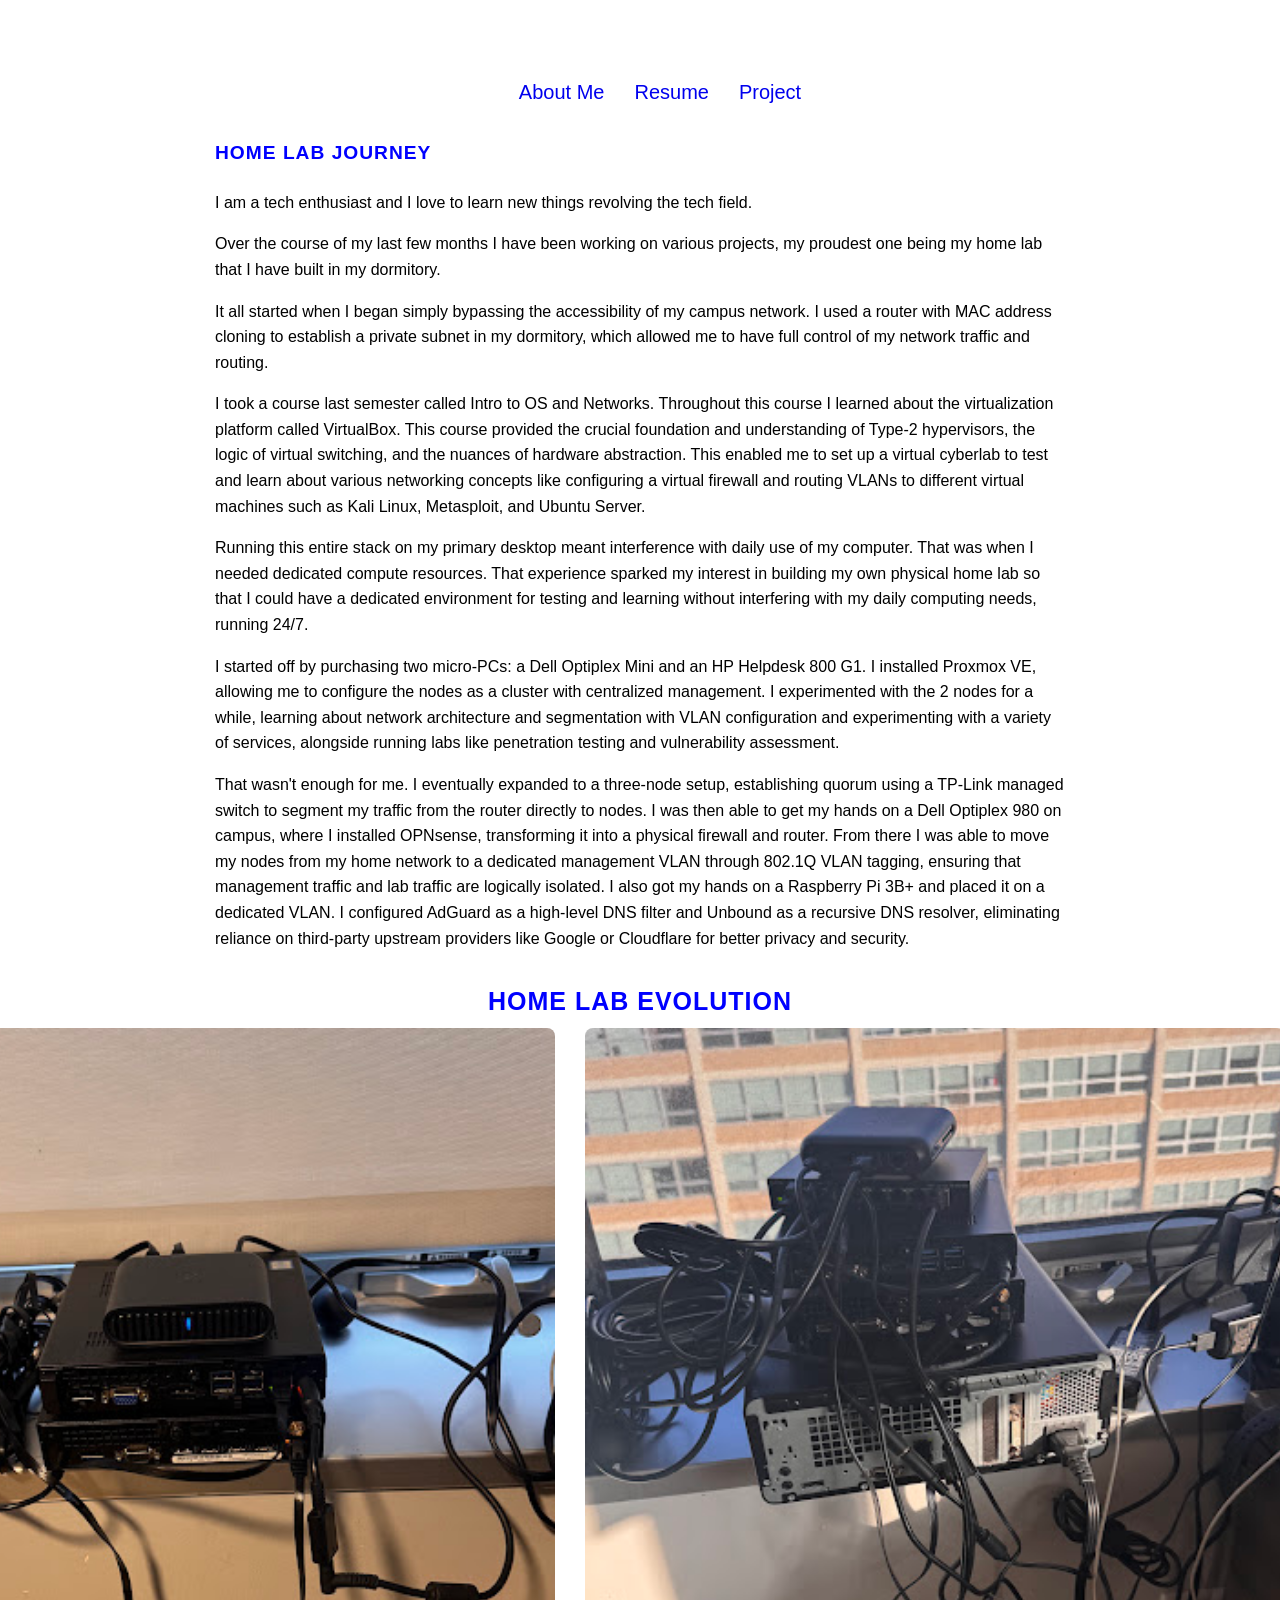
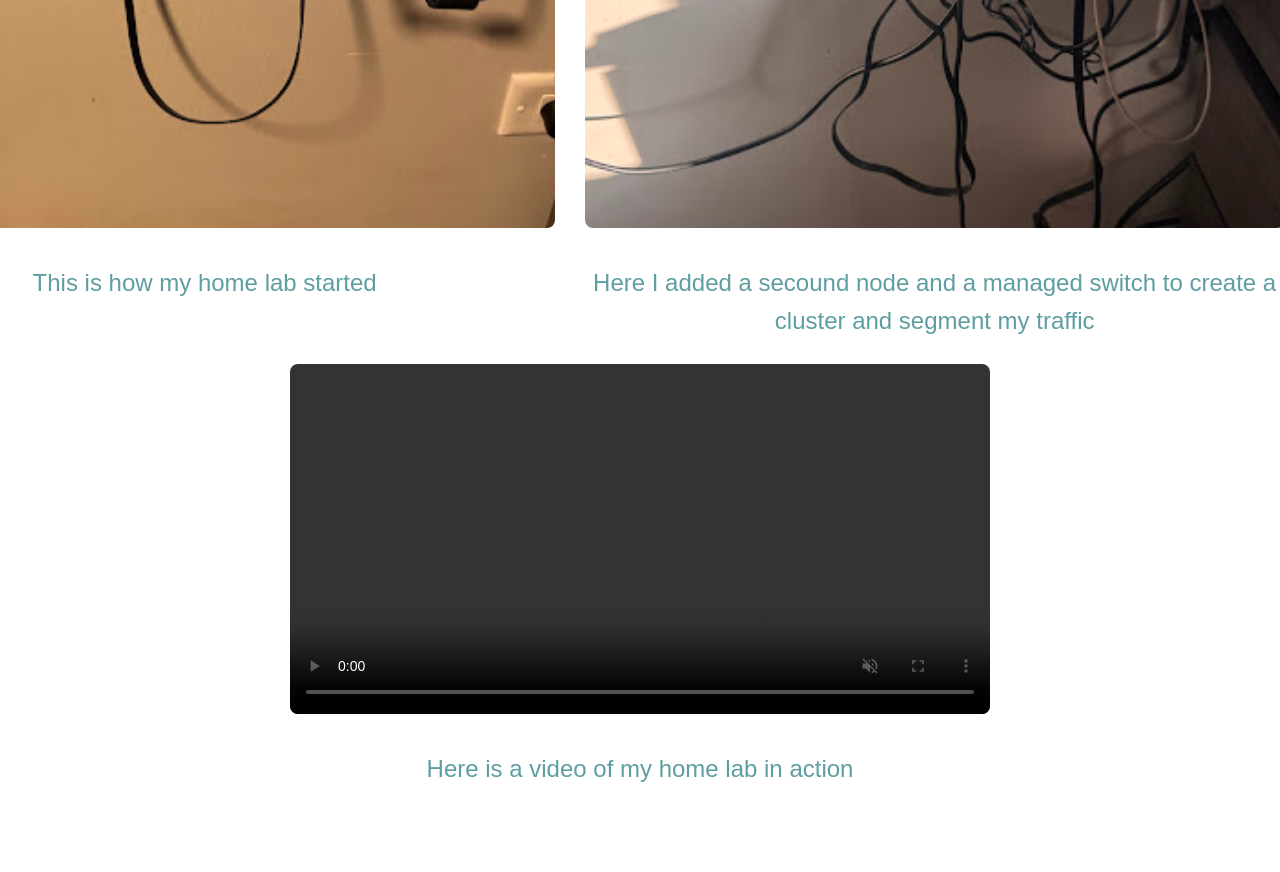
==== project.html @ dc88bd9b "centered vid and changed font color and size" ====
<!DOCTYPE html>
<html lang="en">
<head>
  <meta charset="utf-8">
  <title>Project</title>
  <link rel="stylesheet" href="css/styles.css">
</head>
<body>
<header>
    <nav>
      <ul class="nav-menu">
        <li><a href="index.html">About Me</a></li>
        <li><a href="resume.html">Resume</a></li>
        <li><a href="project.html">Project</a></li>
      </ul>
    </nav>
</header>
<section id="home-lab">
<h2>Home Lab Journey</h2>
  <p>I am a tech enthusiast and I love to learn new things revolving the tech field.</p>
  <p>Over the course of my last few months I have been working on various projects, my proudest one being my home lab that I have built in my dormitory.</p>
  <p>It all started when I began simply bypassing the accessibility of my campus network. I used a router with MAC address cloning to establish a private subnet in my dormitory, which allowed me to have full control of my network traffic and routing.</p>
  <p>I took a course last semester called Intro to OS and Networks. Throughout this course I learned about the virtualization platform called VirtualBox. This course provided the crucial foundation and understanding of Type-2 hypervisors, the logic of virtual switching, and the nuances of hardware abstraction. This enabled me to set up a virtual cyberlab to test and learn about various networking concepts like configuring a virtual firewall and routing VLANs to different virtual machines such as Kali Linux, Metasploit, and Ubuntu Server.</p>
  <p>Running this entire stack on my primary desktop meant interference with daily use of my computer. That was when I needed dedicated compute resources. That experience sparked my interest in building my own physical home lab so that I could have a dedicated environment for testing and learning without interfering with my daily computing needs, running 24/7.</p>
  <p>I started off by purchasing two micro-PCs: a Dell Optiplex Mini and an HP Helpdesk 800 G1. I installed Proxmox VE, allowing me to configure the nodes as a cluster with centralized management. I experimented with the 2 nodes for a while, learning about network architecture and segmentation with VLAN configuration and experimenting with a variety of services, alongside running labs like penetration testing and vulnerability assessment.</p>
  <p>That wasn't enough for me. I eventually expanded to a three-node setup, establishing quorum using a TP-Link managed switch to segment my traffic from the router directly to nodes. I was then able to get my hands on a Dell Optiplex 980 on campus, where I installed OPNsense, transforming it into a physical firewall and router. From there I was able to move my nodes from my home network to a dedicated management VLAN through 802.1Q VLAN tagging, ensuring that management traffic and lab traffic are logically isolated. I also got my hands on a Raspberry Pi 3B+ and placed it on a dedicated VLAN. I configured AdGuard as a high-level DNS filter and Unbound as a recursive DNS resolver, eliminating reliance on third-party upstream providers like Google or Cloudflare for better privacy and security.</p>
 <section><h2 class="caption">Home Lab Evolution</h2>
  <div class="image-row">
    <div class="image-box">
      <img src="media/started.jpg" alt="This is how my home lab started with just my router and two micro-PCs">
      <p>This is how my home lab started</p>
    </div>
    <div class="image-box">
      <img src="media/second.jpg" alt="This is how my home lab evolved with the addition of a managed switch">
      <p>Here I added a secound node and a managed switch to create a cluster and segment my traffic</p>
    </div>
    <div class="image-box">
      <img src="media/recent.jpg" alt="This is how my home lab looks like now with the addition of a physical firewall and a Raspberry Pi">
      <p>This is my current home lab setup</p>
    </div>
    </div>
    </section>
  <section>
    <div class="video-box">
    <video controls autoplay muted width="600"><source src="media/lab.mp4" type="video/mp4"></video>
    <p>Here is a video of my home lab in action</p>
    </div>
</section>
</body>
</html>
---- css/styles.css ----
body {
    font-family: 'Segoe UI', Tahoma, Geneva, Verdana, sans-serif;
    line-height: 1.6;
    color: black;
    max-width: 850px;
    margin: 40px auto;
    padding: 20px;
    background-color: white;
}

h1 {
  color:black;
  font-size: 50px;
  text-align: center;
}

.flag {
  display: block;
  margin: 0 auto;
  width: 600px;
  height: 600px;
  background-color: red;
  position: middle;
}

h2 {
  margin-bottom: 2px;
  color: blue;
  padding-bottom: 5px;
  margin-top: 30px;
  text-transform: uppercase;
  font-size: 1.2em;
  letter-spacing: 1px;
}

.nav-menu {
  list-style: none;
  display: flex;
  justify-content: center;
}
.nav-menu li {
  margin: 0 15px;
}
.nav-menu a {
  text-decoration: none;
  font-size: 20px;
}
.nav-menu a:hover {
  color: pink;
}

.caption {
  text-align: center;
  color:blue;
  font-size: 25px;
}
.image-row{
  display: flex;
  justify-content: center;
  gap: 30px;
  font-size: 24px;
  color:cadetblue
}
.image-box {
  text-align: center;
}
.image-box img {
  width: 670px;
  height: 800px;
  object-fit: cover;
}
.image-box img{
    width: 700px;
    border-radius:8px;
}

.video-box {
  text-align: center;
  font-size: 24px;
  color: cadetblue;
}
.video-box video {
  width: 100%;
  max-width: 700px;
  border-radius:8px;
}
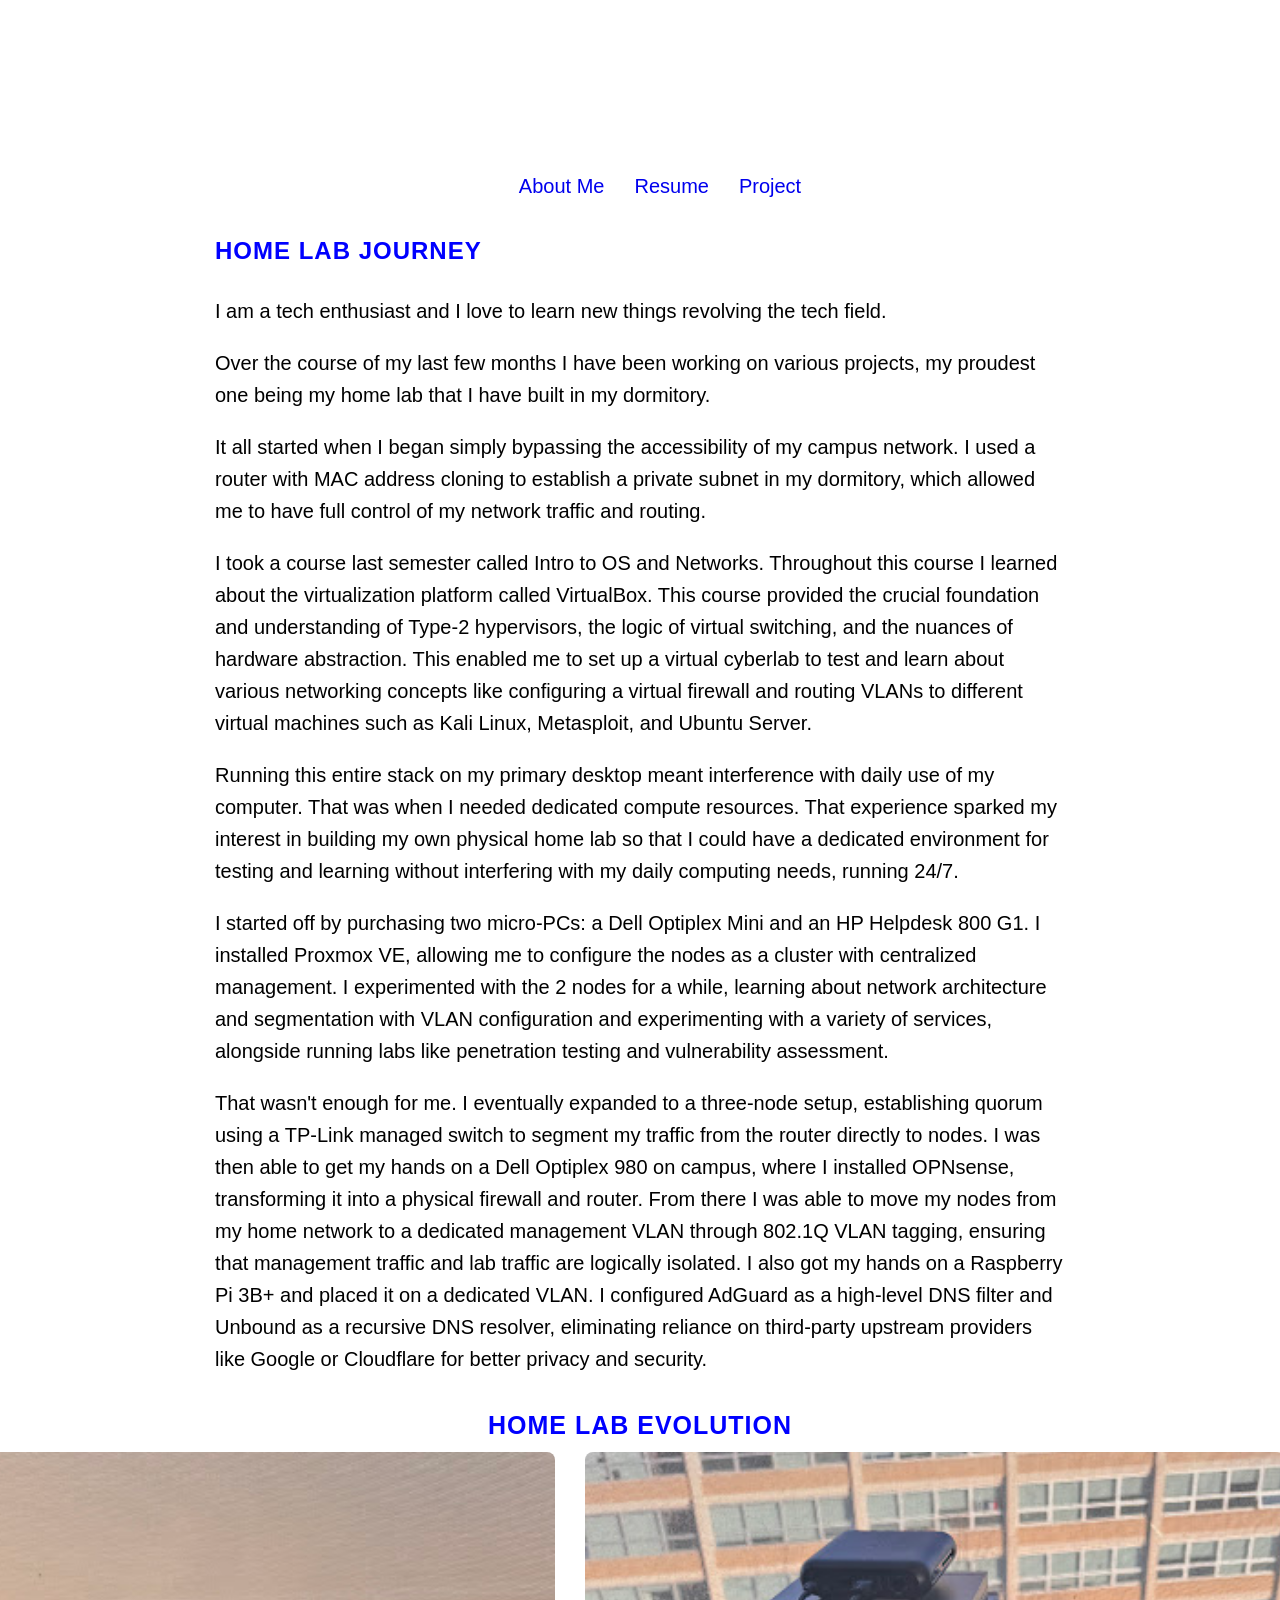
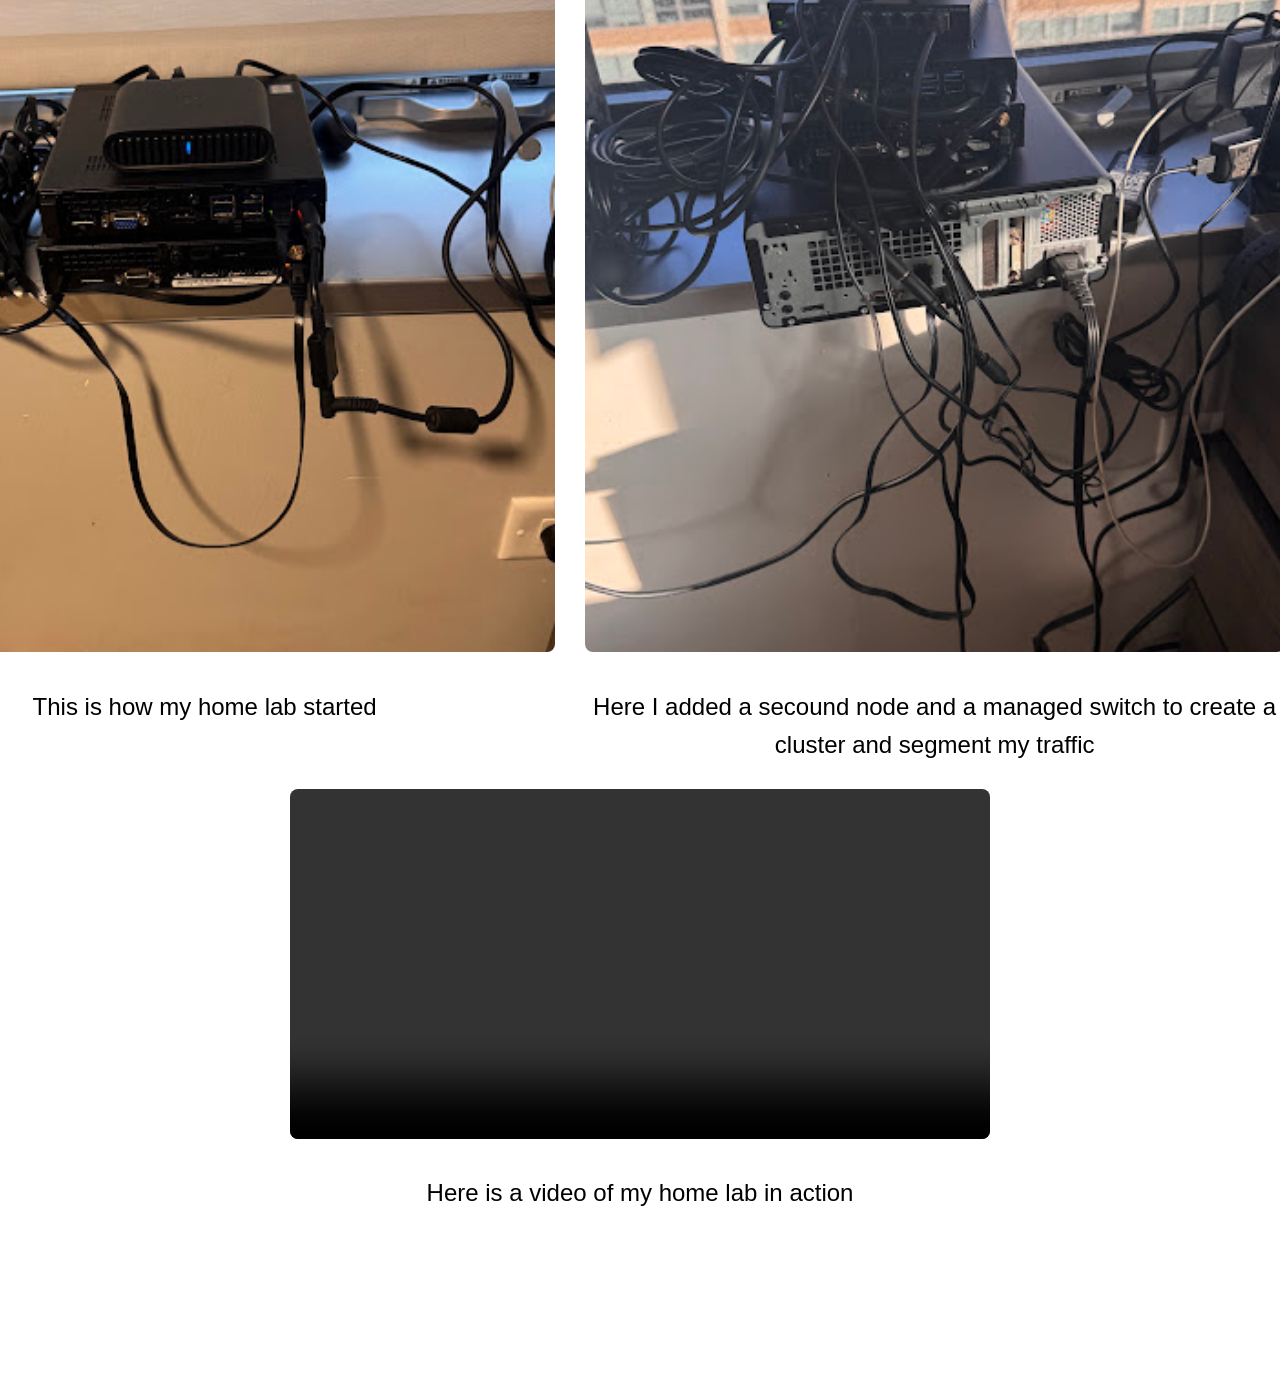
==== commit 9d6efe7d: "adjusted color" ====
--- a/project.html
+++ b/project.html
@@ -15,7 +15,8 @@
       </ul>
     </nav>
 </header>
-<section id="home-lab">
+<section class="home">
+  <div class="home-content">
 <h2>Home Lab Journey</h2>
   <p>I am a tech enthusiast and I love to learn new things revolving the tech field.</p>
   <p>Over the course of my last few months I have been working on various projects, my proudest one being my home lab that I have built in my dormitory.</p>
@@ -24,6 +25,7 @@
   <p>Running this entire stack on my primary desktop meant interference with daily use of my computer. That was when I needed dedicated compute resources. That experience sparked my interest in building my own physical home lab so that I could have a dedicated environment for testing and learning without interfering with my daily computing needs, running 24/7.</p>
   <p>I started off by purchasing two micro-PCs: a Dell Optiplex Mini and an HP Helpdesk 800 G1. I installed Proxmox VE, allowing me to configure the nodes as a cluster with centralized management. I experimented with the 2 nodes for a while, learning about network architecture and segmentation with VLAN configuration and experimenting with a variety of services, alongside running labs like penetration testing and vulnerability assessment.</p>
   <p>That wasn't enough for me. I eventually expanded to a three-node setup, establishing quorum using a TP-Link managed switch to segment my traffic from the router directly to nodes. I was then able to get my hands on a Dell Optiplex 980 on campus, where I installed OPNsense, transforming it into a physical firewall and router. From there I was able to move my nodes from my home network to a dedicated management VLAN through 802.1Q VLAN tagging, ensuring that management traffic and lab traffic are logically isolated. I also got my hands on a Raspberry Pi 3B+ and placed it on a dedicated VLAN. I configured AdGuard as a high-level DNS filter and Unbound as a recursive DNS resolver, eliminating reliance on third-party upstream providers like Google or Cloudflare for better privacy and security.</p>
+  </section>
  <section><h2 class="caption">Home Lab Evolution</h2>
   <div class="image-row">
     <div class="image-box">
--- a/css/styles.css
+++ b/css/styles.css
@@ -4,9 +4,10 @@
     line-height: 1.6;
     color: black;
     max-width: 850px;
-    margin: 40px auto;
-    padding: 20px;
+    margin: 100px auto;
+    padding: 50px;
     background-color: white;
+    font-size : 20px;
 }
 
 h1 {
@@ -55,12 +56,14 @@
   color:blue;
   font-size: 25px;
 }
+
+
 .image-row{
   display: flex;
   justify-content: center;
   gap: 30px;
   font-size: 24px;
-  color:cadetblue
+  color:black
 }
 .image-box {
   text-align: center;
@@ -78,7 +81,7 @@
 .video-box {
   text-align: center;
   font-size: 24px;
-  color: cadetblue;
+  color: black;
 }
 .video-box video {
   width: 100%;
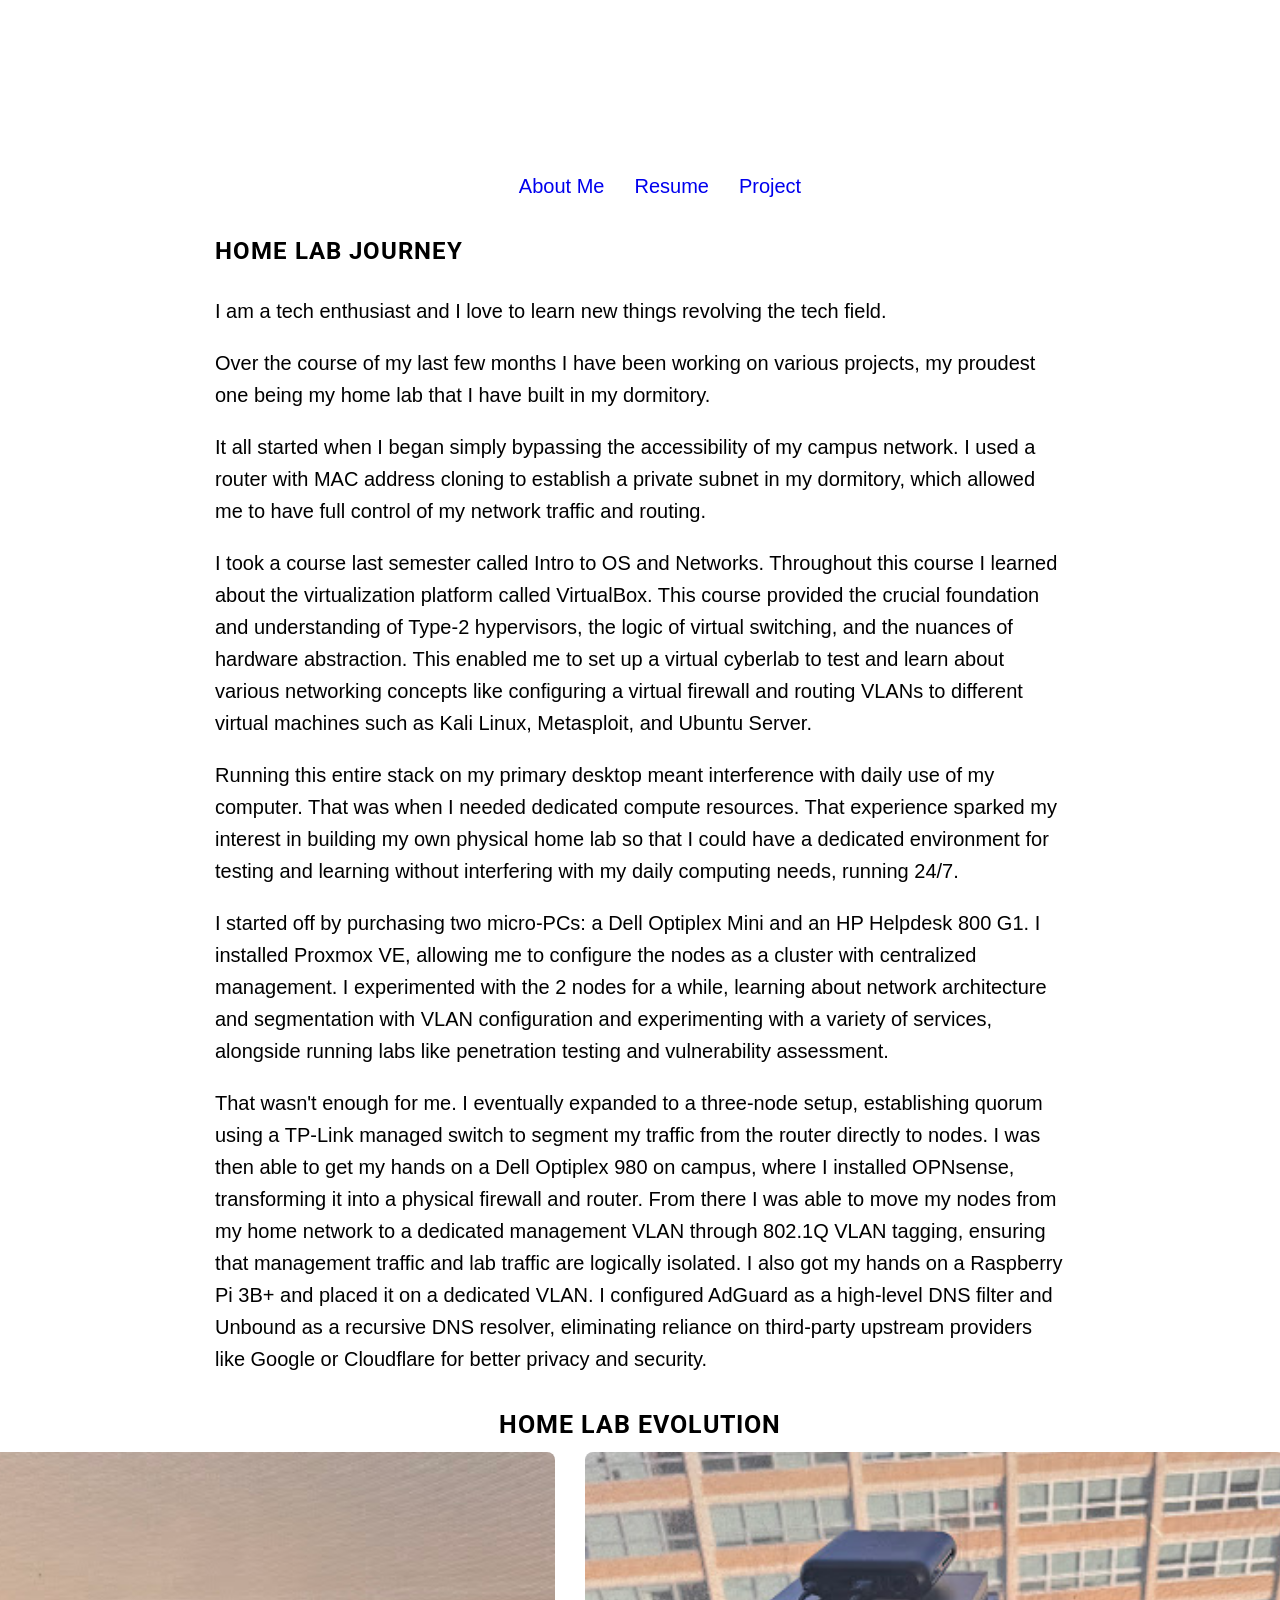
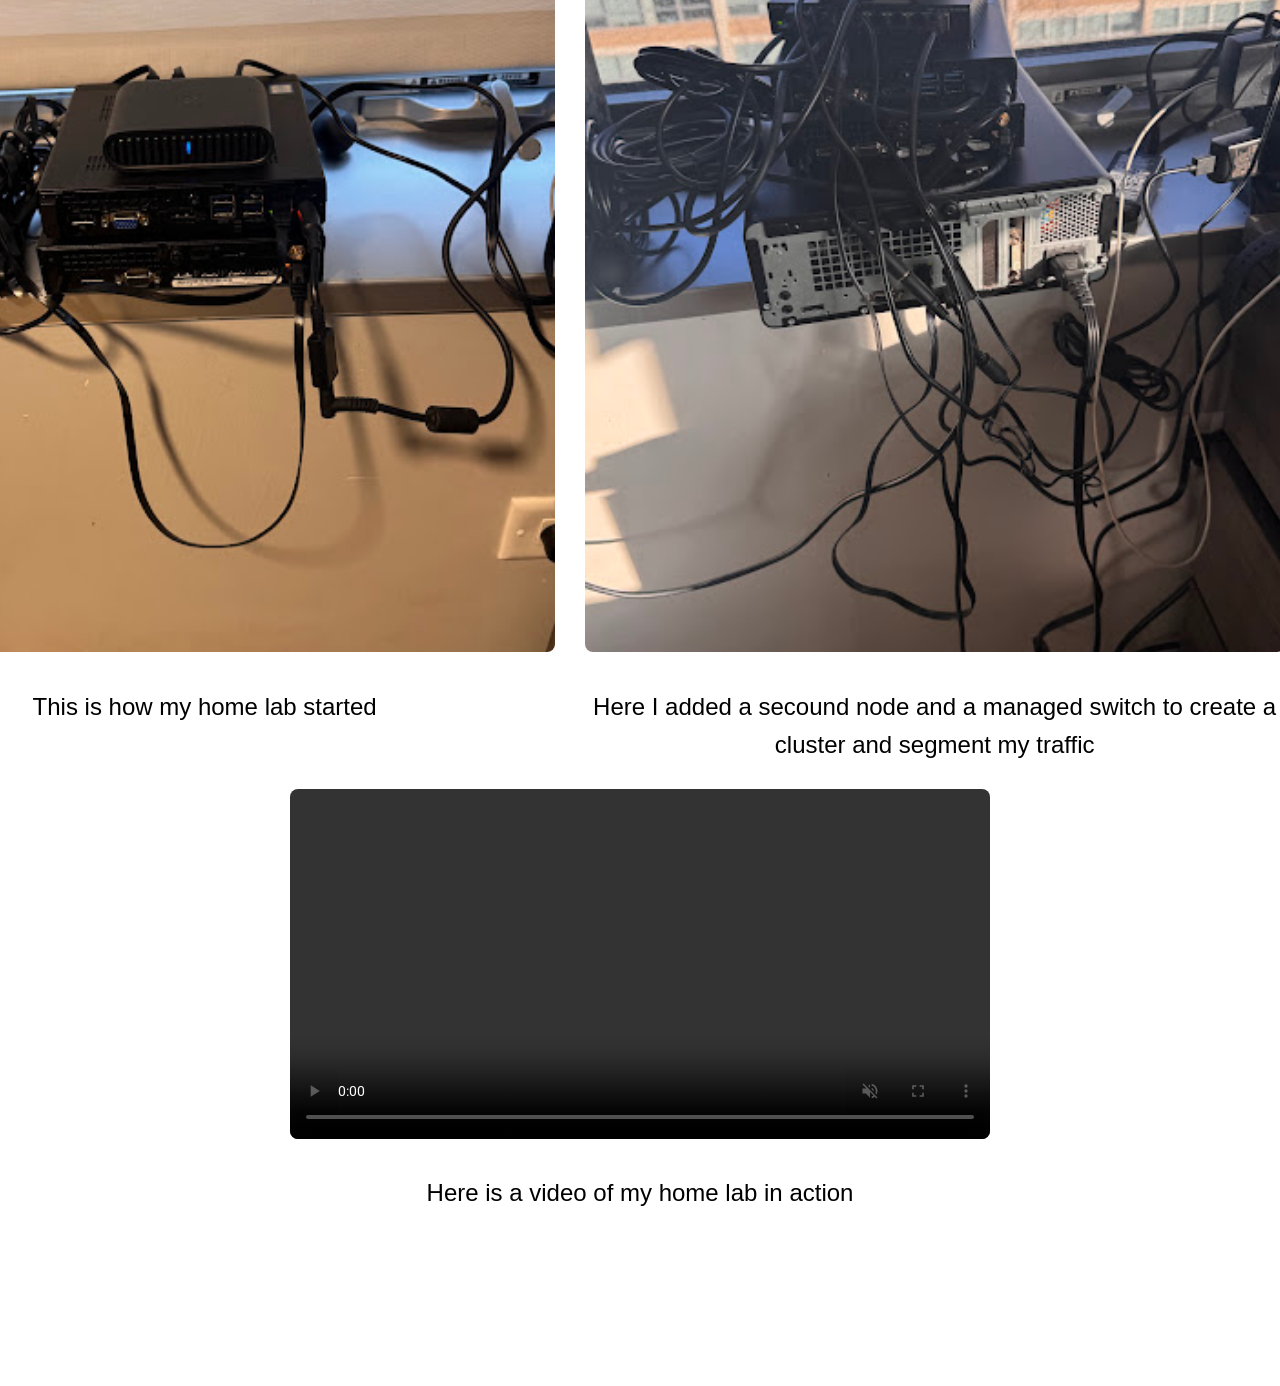
==== commit 67c1cdc0: "changed the color" ====
--- a/project.html
+++ b/project.html
@@ -4,6 +4,7 @@
   <meta charset="utf-8">
   <title>Project</title>
   <link rel="stylesheet" href="css/styles.css">
+  <link href="https://fonts.googleapis.com/css2?family=Roboto&display=swap" rel="stylesheet">
 </head>
 <body>
 <header>
--- a/css/styles.css
+++ b/css/styles.css
@@ -8,6 +8,10 @@
     padding: 50px;
     background-color: white;
     font-size : 20px;
+}
+
+.h1, h2{
+    font-family: 'Roboto', sans-serif;
 }
 
 h1 {
@@ -27,7 +31,7 @@
 
 h2 {
   margin-bottom: 2px;
-  color: blue;
+  color: black;
   padding-bottom: 5px;
   margin-top: 30px;
   text-transform: uppercase;
@@ -39,24 +43,27 @@
   list-style: none;
   display: flex;
   justify-content: center;
+
 }
 .nav-menu li {
   margin: 0 15px;
+
 }
 .nav-menu a {
   text-decoration: none;
   font-size: 20px;
+
 }
 .nav-menu a:hover {
   color: pink;
+
 }
 
 .caption {
   text-align: center;
-  color:blue;
+  color:black;
   font-size: 25px;
 }
-
 
 .image-row{
   display: flex;
@@ -64,14 +71,17 @@
   gap: 30px;
   font-size: 24px;
   color:black
+
 }
 .image-box {
   text-align: center;
+
 }
 .image-box img {
   width: 670px;
   height: 800px;
   object-fit: cover;
+
 }
 .image-box img{
     width: 700px;
@@ -83,6 +93,7 @@
   font-size: 24px;
   color: black;
 }
+
 .video-box video {
   width: 100%;
   max-width: 700px;
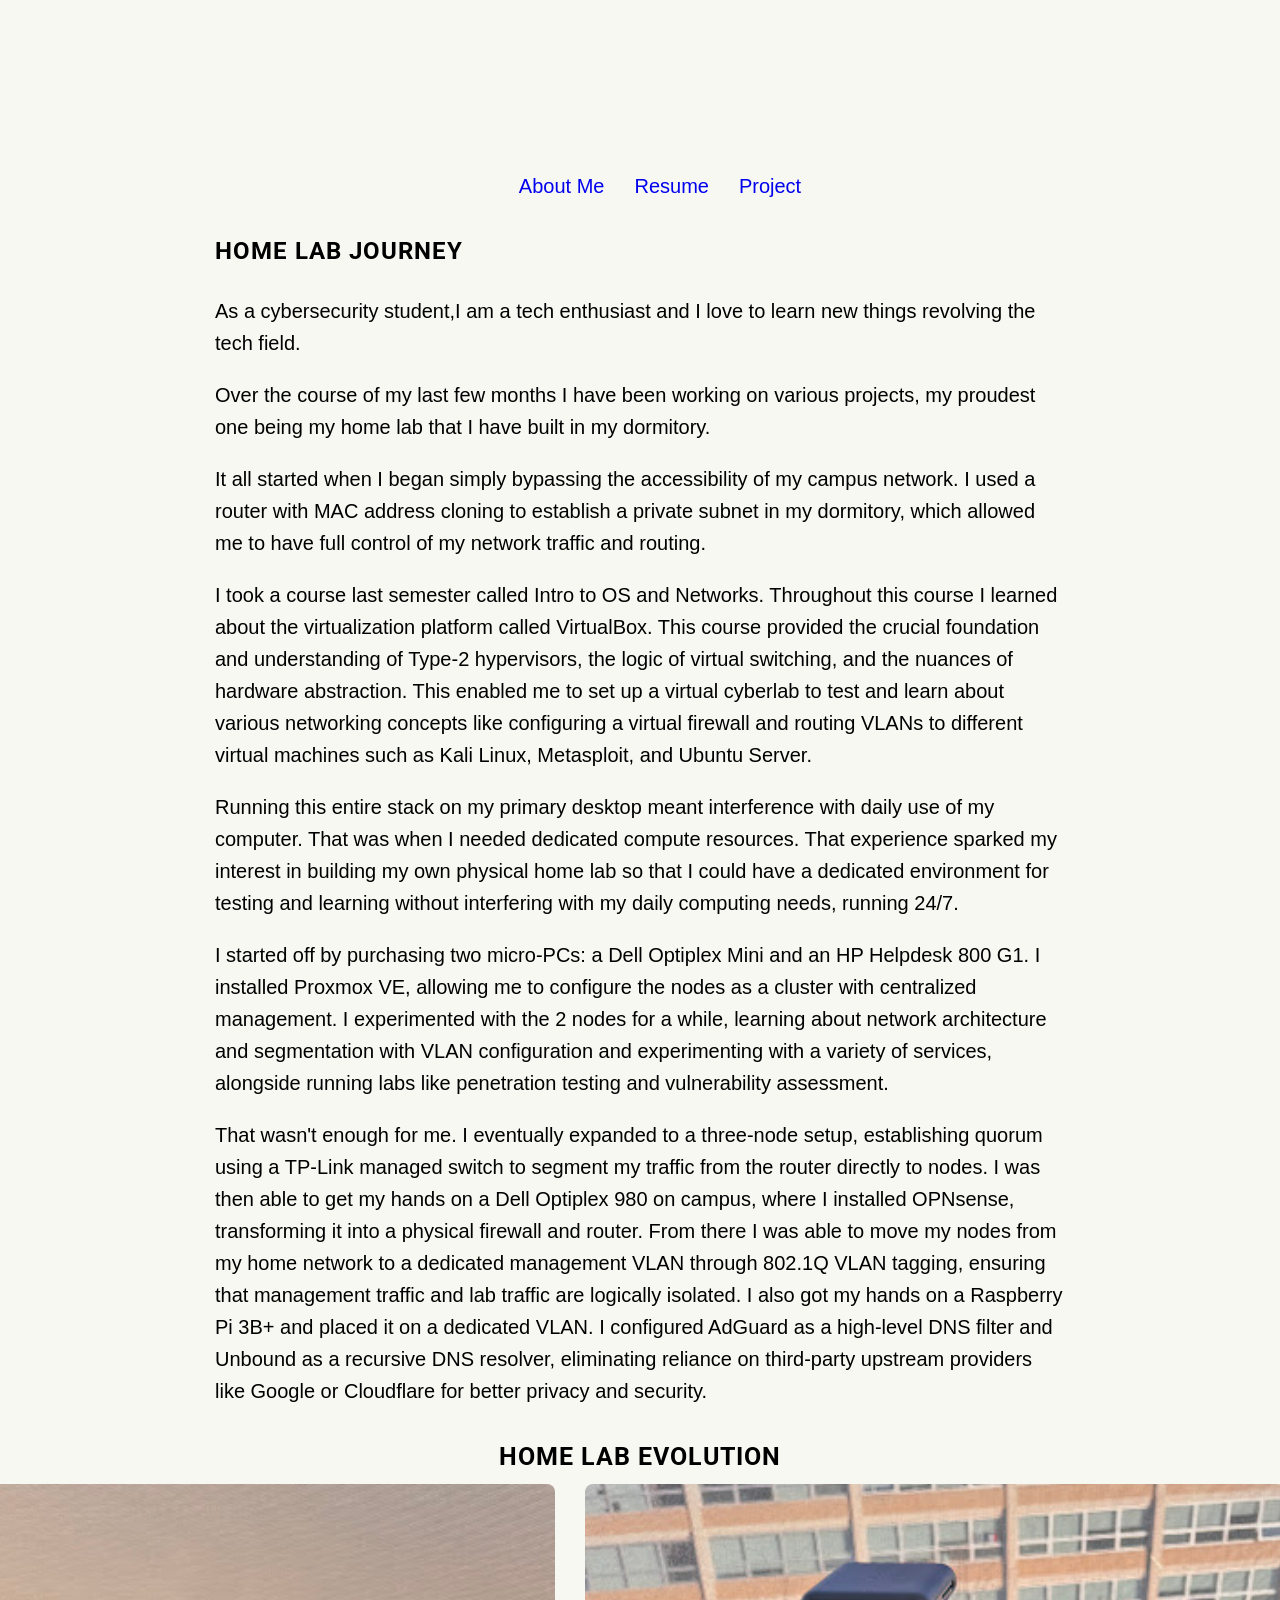
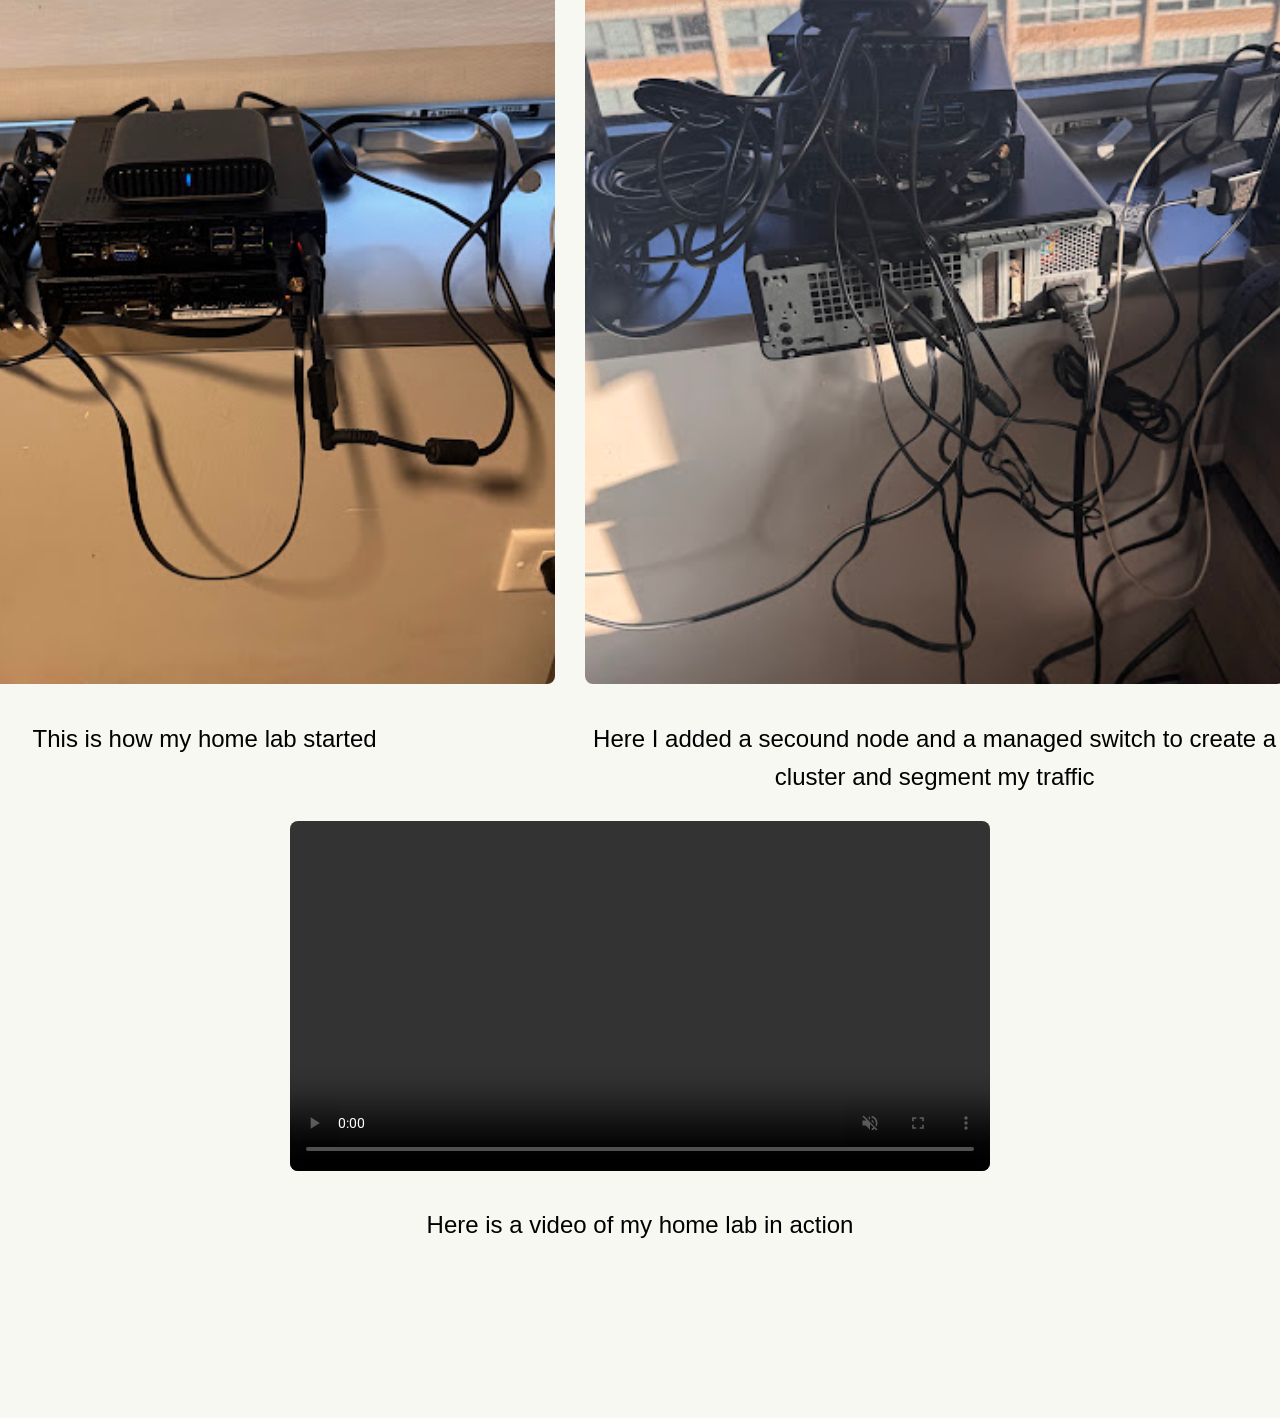
==== commit 847e8e8a: "fixed section" ====
--- a/project.html
+++ b/project.html
@@ -18,8 +18,8 @@
 </header>
 <section class="home">
   <div class="home-content">
-<h2>Home Lab Journey</h2>
-  <p>I am a tech enthusiast and I love to learn new things revolving the tech field.</p>
+<h2>Home Lab Journey</h2><section>
+  <p> As a cybersecurity student,I am a tech enthusiast and I love to learn new things revolving the tech field.</p>
   <p>Over the course of my last few months I have been working on various projects, my proudest one being my home lab that I have built in my dormitory.</p>
   <p>It all started when I began simply bypassing the accessibility of my campus network. I used a router with MAC address cloning to establish a private subnet in my dormitory, which allowed me to have full control of my network traffic and routing.</p>
   <p>I took a course last semester called Intro to OS and Networks. Throughout this course I learned about the virtualization platform called VirtualBox. This course provided the crucial foundation and understanding of Type-2 hypervisors, the logic of virtual switching, and the nuances of hardware abstraction. This enabled me to set up a virtual cyberlab to test and learn about various networking concepts like configuring a virtual firewall and routing VLANs to different virtual machines such as Kali Linux, Metasploit, and Ubuntu Server.</p>
--- a/css/styles.css
+++ b/css/styles.css
@@ -6,7 +6,7 @@
     max-width: 850px;
     margin: 100px auto;
     padding: 50px;
-    background-color: white;
+    background-color:#f8f8f2;
     font-size : 20px;
 }
 
@@ -26,7 +26,7 @@
   width: 600px;
   height: 600px;
   background-color: red;
-  position: middle;
+  position: relative;
 }
 
 h2 {
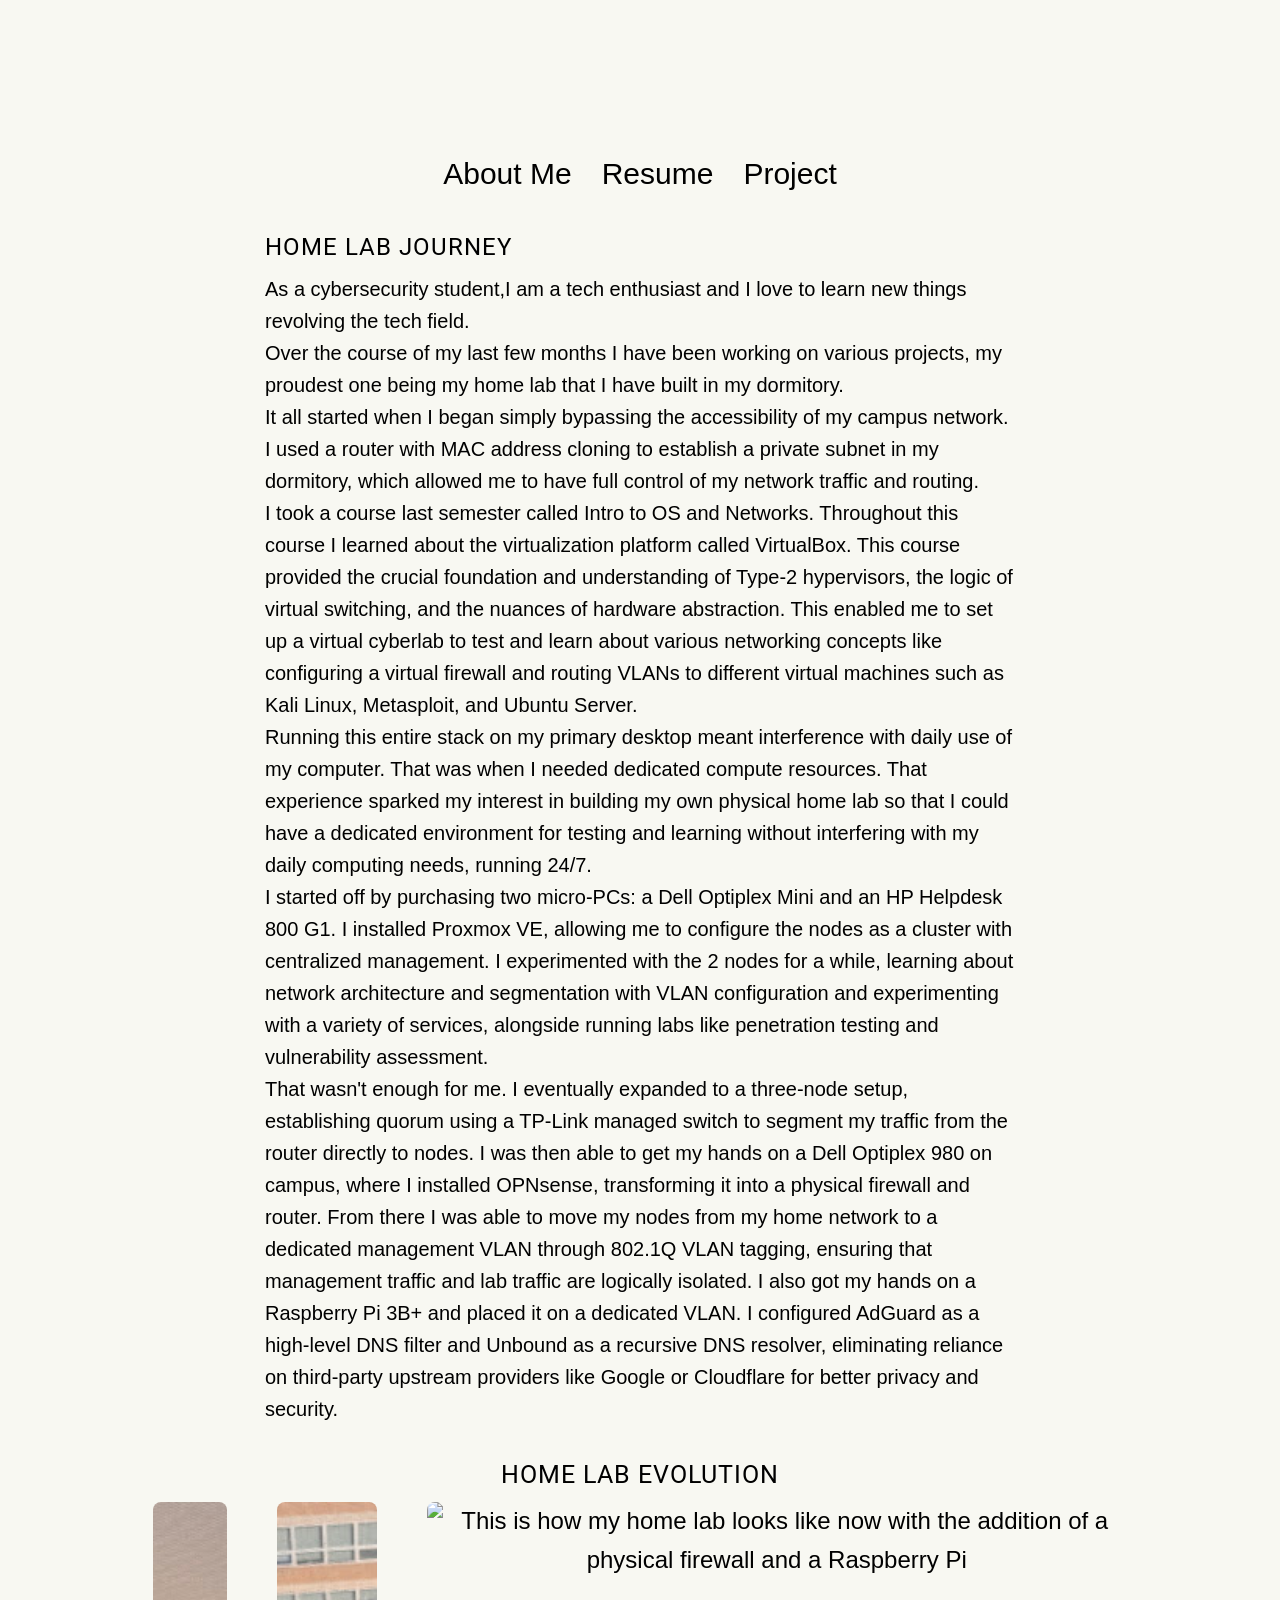
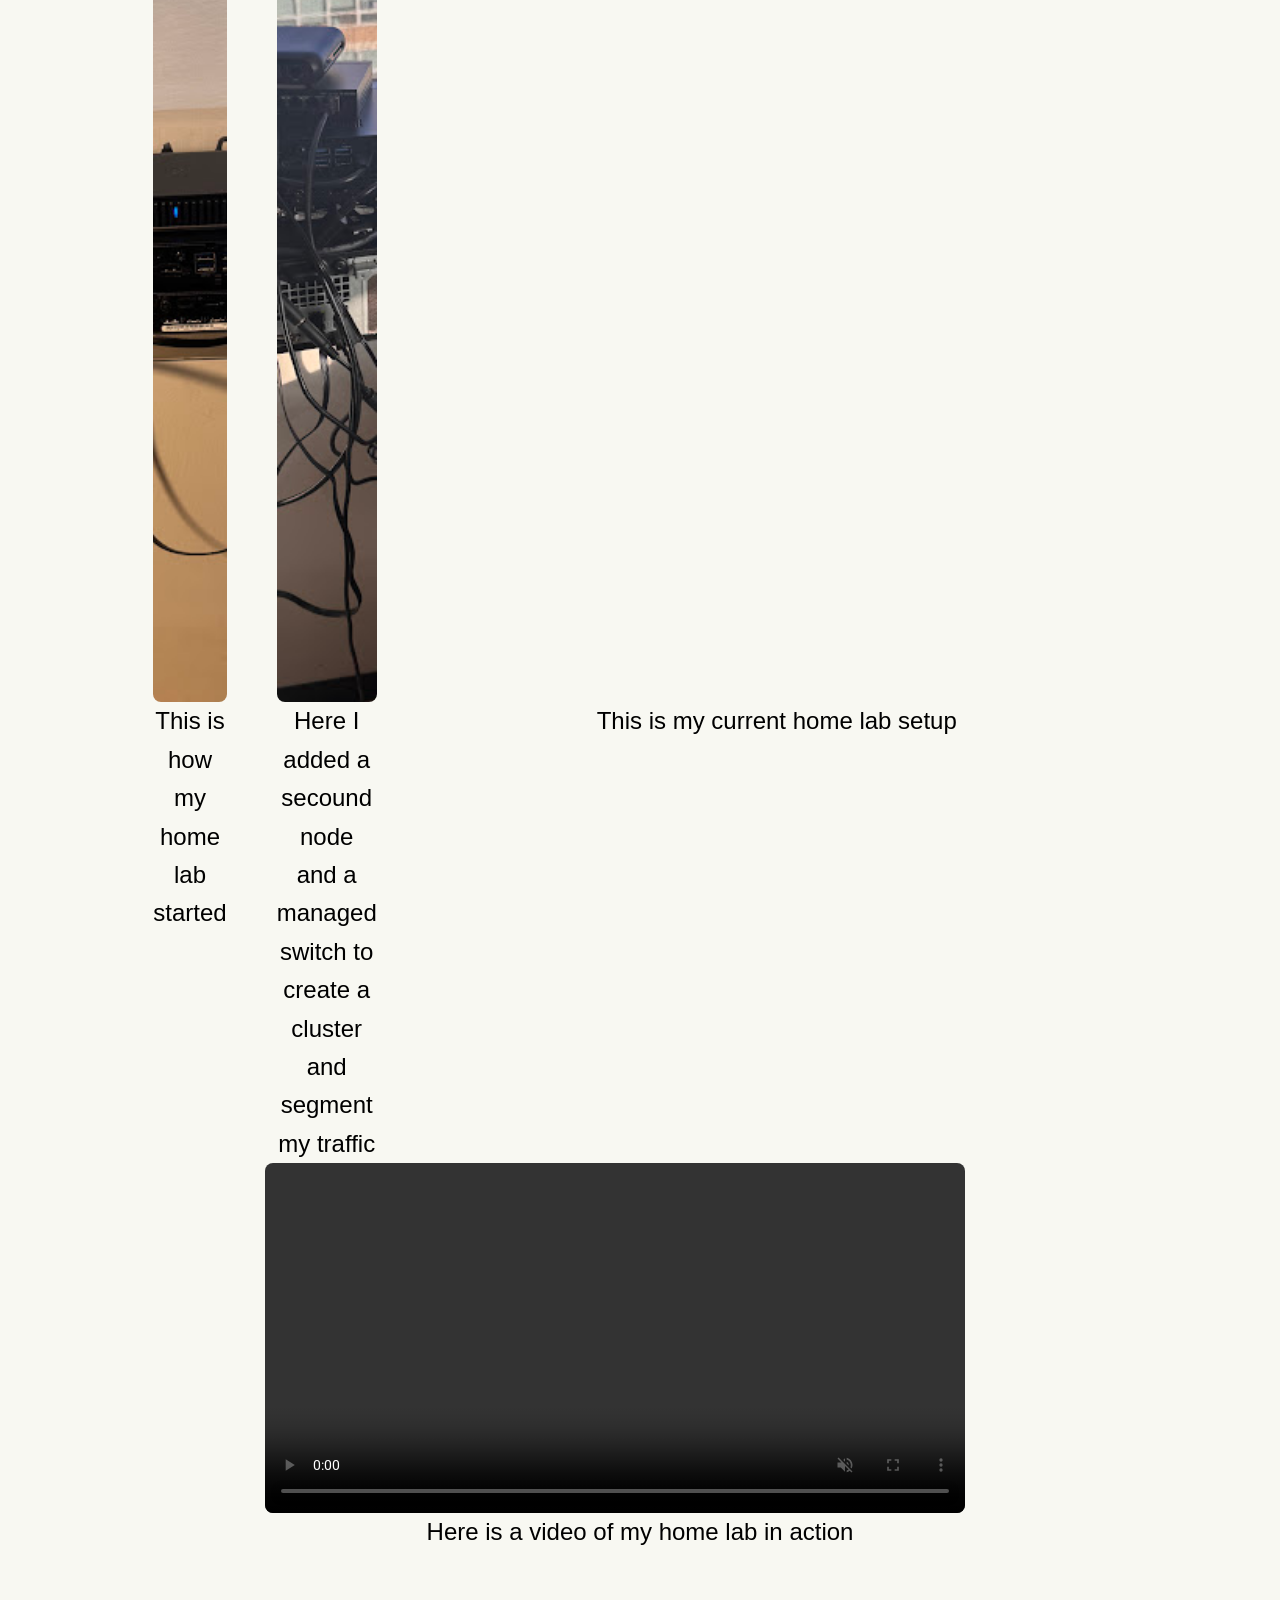
==== commit 65b74e14: "added rest" ====
--- a/project.html
+++ b/project.html
@@ -3,6 +3,7 @@
 <head>
   <meta charset="utf-8">
   <title>Project</title>
+  <link rel="stylesheet" href="css/reset.css">
   <link rel="stylesheet" href="css/styles.css">
   <link href="https://fonts.googleapis.com/css2?family=Roboto&display=swap" rel="stylesheet">
 </head>
@@ -17,8 +18,7 @@
     </nav>
 </header>
 <section class="home">
-  <div class="home-content">
-<h2>Home Lab Journey</h2><section>
+<h2>Home Lab Journey</h2>
   <p> As a cybersecurity student,I am a tech enthusiast and I love to learn new things revolving the tech field.</p>
   <p>Over the course of my last few months I have been working on various projects, my proudest one being my home lab that I have built in my dormitory.</p>
   <p>It all started when I began simply bypassing the accessibility of my campus network. I used a router with MAC address cloning to establish a private subnet in my dormitory, which allowed me to have full control of my network traffic and routing.</p>
@@ -26,7 +26,7 @@
   <p>Running this entire stack on my primary desktop meant interference with daily use of my computer. That was when I needed dedicated compute resources. That experience sparked my interest in building my own physical home lab so that I could have a dedicated environment for testing and learning without interfering with my daily computing needs, running 24/7.</p>
   <p>I started off by purchasing two micro-PCs: a Dell Optiplex Mini and an HP Helpdesk 800 G1. I installed Proxmox VE, allowing me to configure the nodes as a cluster with centralized management. I experimented with the 2 nodes for a while, learning about network architecture and segmentation with VLAN configuration and experimenting with a variety of services, alongside running labs like penetration testing and vulnerability assessment.</p>
   <p>That wasn't enough for me. I eventually expanded to a three-node setup, establishing quorum using a TP-Link managed switch to segment my traffic from the router directly to nodes. I was then able to get my hands on a Dell Optiplex 980 on campus, where I installed OPNsense, transforming it into a physical firewall and router. From there I was able to move my nodes from my home network to a dedicated management VLAN through 802.1Q VLAN tagging, ensuring that management traffic and lab traffic are logically isolated. I also got my hands on a Raspberry Pi 3B+ and placed it on a dedicated VLAN. I configured AdGuard as a high-level DNS filter and Unbound as a recursive DNS resolver, eliminating reliance on third-party upstream providers like Google or Cloudflare for better privacy and security.</p>
-  </section>
+</section>
  <section><h2 class="caption">Home Lab Evolution</h2>
   <div class="image-row">
     <div class="image-box">
--- a/css/styles.css
+++ b/css/styles.css
@@ -43,7 +43,7 @@
   list-style: none;
   display: flex;
   justify-content: center;
-
+  font-family: 'Gill Sans', 'Gill Sans MT', Calibri, 'Trebuchet MS', sans-serif;
 }
 .nav-menu li {
   margin: 0 15px;
@@ -51,7 +51,7 @@
 }
 .nav-menu a {
   text-decoration: none;
-  font-size: 20px;
+  font-size: 30px;
 
 }
 .nav-menu a:hover {
@@ -68,7 +68,7 @@
 .image-row{
   display: flex;
   justify-content: center;
-  gap: 30px;
+  gap: 50px;
   font-size: 24px;
   color:black
 
